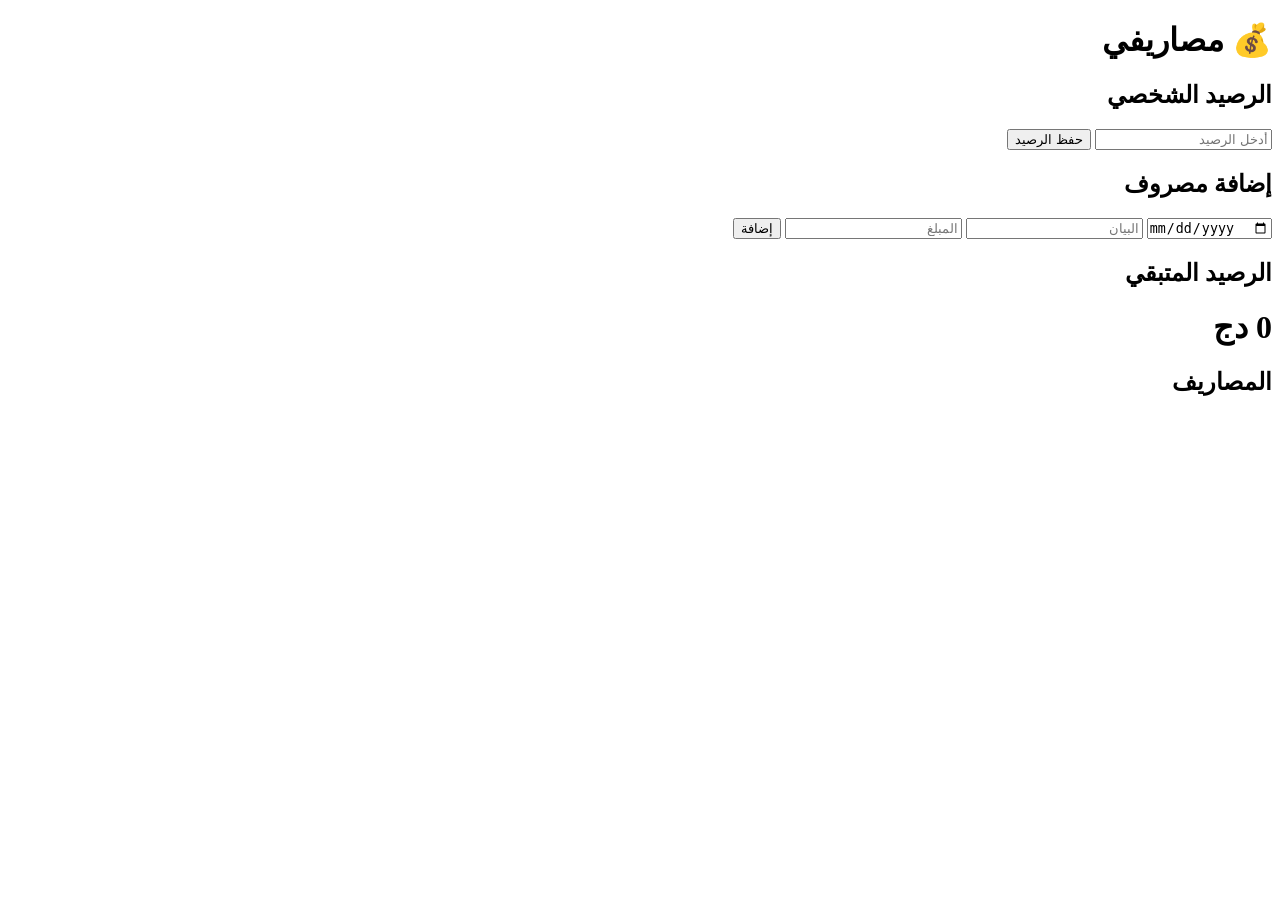
==== index.html @ 12ae0cde "Create index.html" ====
<!DOCTYPE html>
<html lang="ar" dir="rtl">
<head>
<meta charset="UTF-8">
<meta name="viewport" content="width=device-width, initial-scale=1.0">
<title>مصاريفي</title>

<link rel="stylesheet" href="style.css">
<link rel="manifest" href="manifest.json">

<meta name="theme-color" content="#007AFF">
<meta name="apple-mobile-web-app-capable" content="yes">
<meta name="apple-mobile-web-app-status-bar-style" content="default">
<meta name="apple-mobile-web-app-title" content="مصاريفي">
</head>

<body>

<div class="container">

<h1>💰 مصاريفي</h1>

<div class="card">
<h2>الرصيد الشخصي</h2>
<input id="balance" type="number" placeholder="أدخل الرصيد">
<button onclick="saveBalance()">حفظ الرصيد</button>
</div>

<div class="card">
<h2>إضافة مصروف</h2>

<input id="date" type="date">

<input id="title" type="text" placeholder="البيان">

<input id="amount" type="number" placeholder="المبلغ">

<button onclick="addExpense()">إضافة</button>
</div>

<div class="card">

<h2>الرصيد المتبقي</h2>

<h1 id="remaining">0 دج</h1>

</div>

<div class="card">

<h2>المصاريف</h2>

<div id="expenses"></div>

</div>

</div>

<script src="app.js"></script>

</body>
</html>
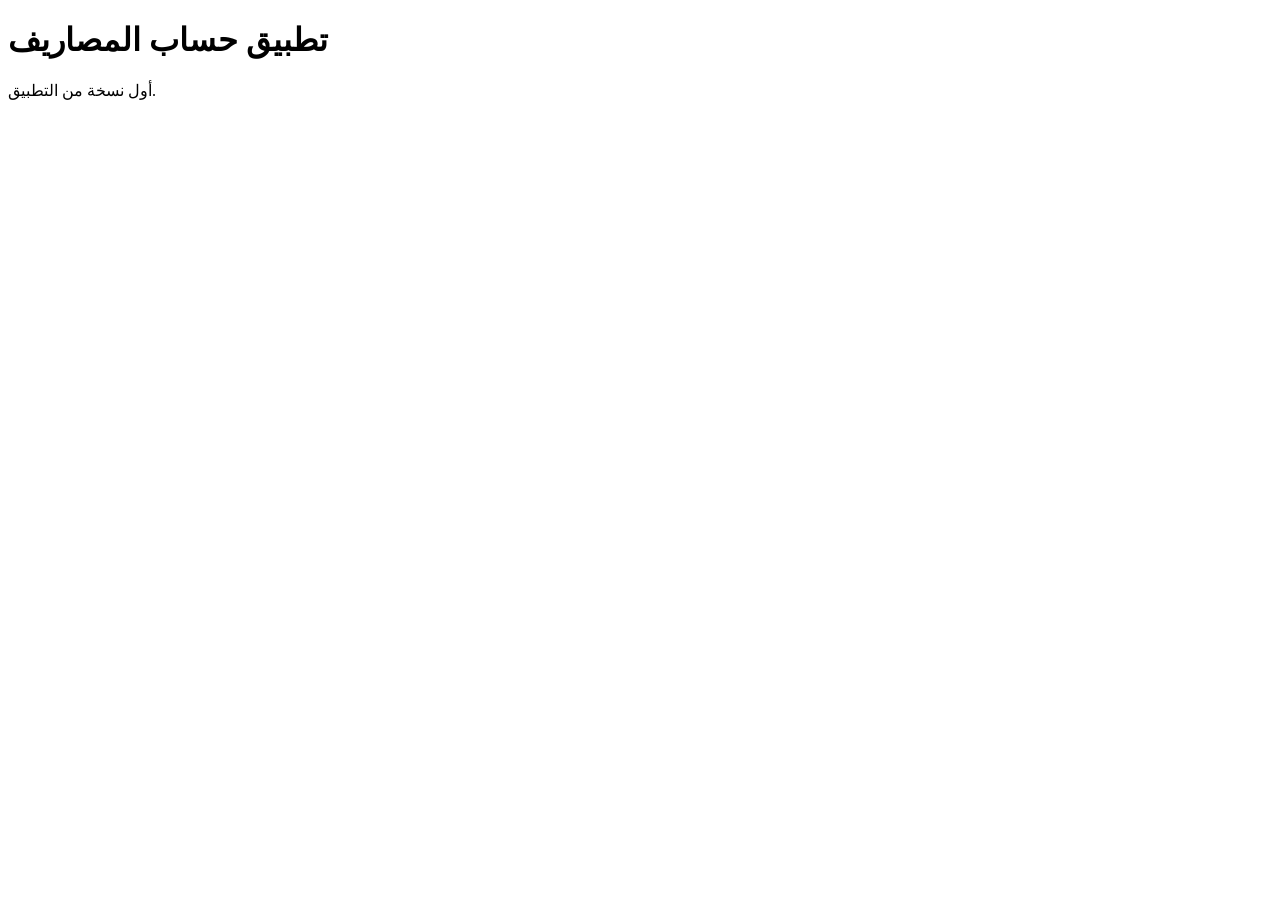
==== commit afc58960: "Create index.html" ====
--- a/index.html
+++ b/index.html
@@ -1,60 +1,18 @@
 <!DOCTYPE html>
-<html lang="ar" dir="rtl">
+<html lang="ar">
 <head>
 <meta charset="UTF-8">
 <meta name="viewport" content="width=device-width, initial-scale=1.0">
-<title>مصاريفي</title>
+<title>تطبيق حساب المصاريف</title>
 
 <link rel="stylesheet" href="style.css">
-<link rel="manifest" href="manifest.json">
-
-<meta name="theme-color" content="#007AFF">
-<meta name="apple-mobile-web-app-capable" content="yes">
-<meta name="apple-mobile-web-app-status-bar-style" content="default">
-<meta name="apple-mobile-web-app-title" content="مصاريفي">
 </head>
 
 <body>
 
-<div class="container">
+<h1>تطبيق حساب المصاريف</h1>
 
-<h1>💰 مصاريفي</h1>
-
-<div class="card">
-<h2>الرصيد الشخصي</h2>
-<input id="balance" type="number" placeholder="أدخل الرصيد">
-<button onclick="saveBalance()">حفظ الرصيد</button>
-</div>
-
-<div class="card">
-<h2>إضافة مصروف</h2>
-
-<input id="date" type="date">
-
-<input id="title" type="text" placeholder="البيان">
-
-<input id="amount" type="number" placeholder="المبلغ">
-
-<button onclick="addExpense()">إضافة</button>
-</div>
-
-<div class="card">
-
-<h2>الرصيد المتبقي</h2>
-
-<h1 id="remaining">0 دج</h1>
-
-</div>
-
-<div class="card">
-
-<h2>المصاريف</h2>
-
-<div id="expenses"></div>
-
-</div>
-
-</div>
+<p>أول نسخة من التطبيق.</p>
 
 <script src="app.js"></script>
 
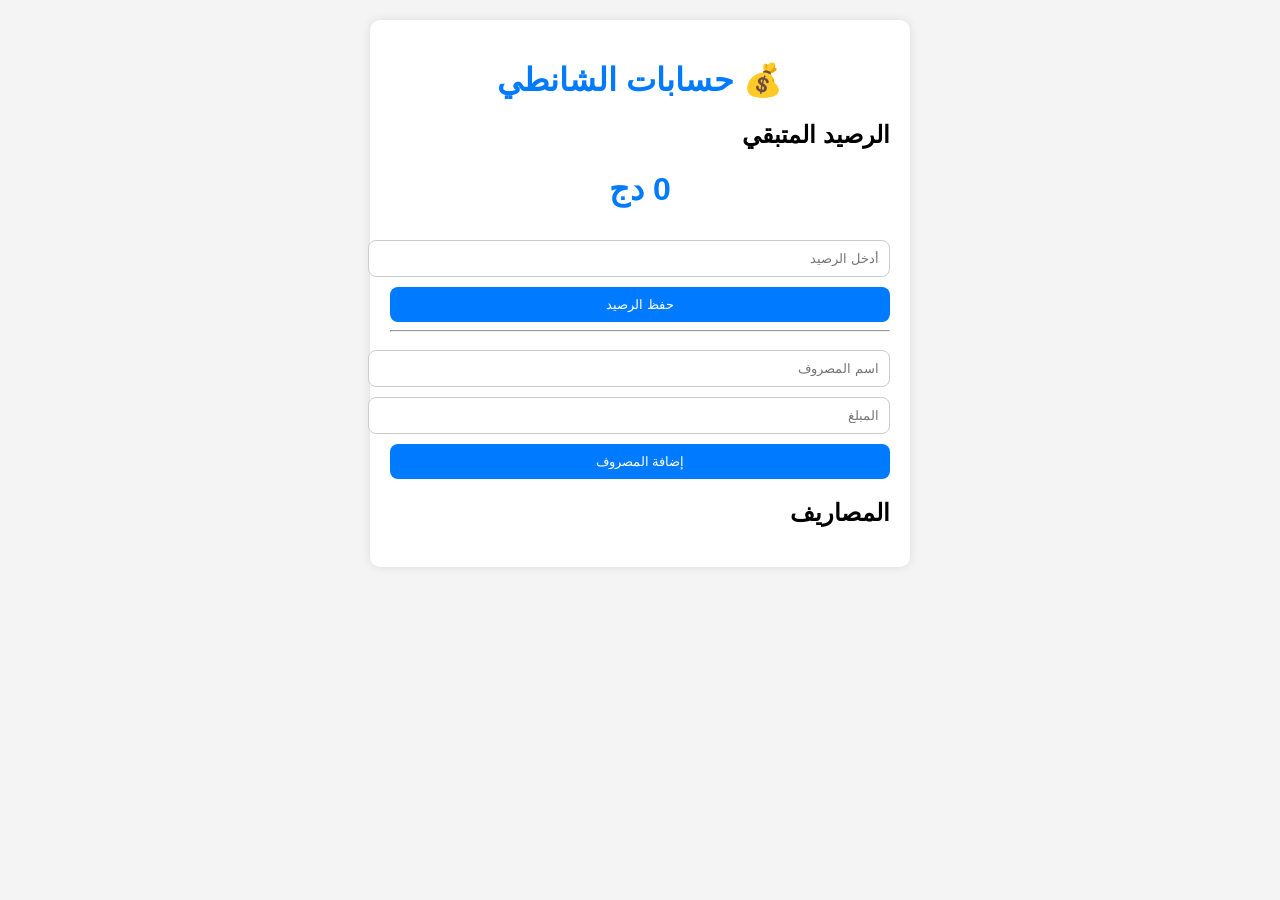
==== commit c0b0a424: "Update index.html" ====
--- a/index.html
+++ b/index.html
@@ -1,18 +1,43 @@
 <!DOCTYPE html>
-<html lang="ar">
+<html lang="ar" dir="rtl">
 <head>
 <meta charset="UTF-8">
 <meta name="viewport" content="width=device-width, initial-scale=1.0">
-<title>تطبيق حساب المصاريف</title>
+<title>حسابات الشانطي</title>
 
 <link rel="stylesheet" href="style.css">
 </head>
 
 <body>
 
-<h1>تطبيق حساب المصاريف</h1>
+<div class="container">
 
-<p>أول نسخة من التطبيق.</p>
+<h1>💰 حسابات الشانطي</h1>
+
+<h2>الرصيد المتبقي</h2>
+<h1 id="balance">0 دج</h1>
+
+<input type="number" id="amount" placeholder="أدخل الرصيد">
+
+<button id="saveBalance">
+حفظ الرصيد
+</button>
+
+<hr>
+
+<input type="text" id="expenseName" placeholder="اسم المصروف">
+
+<input type="number" id="expenseAmount" placeholder="المبلغ">
+
+<button id="addExpense">
+إضافة المصروف
+</button>
+
+<h2>المصاريف</h2>
+
+<ul id="expenseList"></ul>
+
+</div>
 
 <script src="app.js"></script>
 
--- a/style.css
+++ b/style.css
@@ -0,0 +1,38 @@
+body {
+  font-family: Arial, sans-serif;
+  background: #f4f4f4;
+  margin: 0;
+  padding: 20px;
+}
+
+h1 {
+  text-align: center;
+  color: #007bff;
+}
+
+.container {
+  background: white;
+  padding: 20px;
+  border-radius: 10px;
+  max-width: 500px;
+  margin: auto;
+  box-shadow: 0 0 10px rgba(0,0,0,.1);
+}
+
+input, select, button {
+  width: 100%;
+  padding: 10px;
+  margin-top: 10px;
+  border-radius: 8px;
+  border: 1px solid #ccc;
+}
+
+button {
+  background: #007bff;
+  color: white;
+  border: none;
+}
+
+button:hover {
+  background: #0056b3;
+}
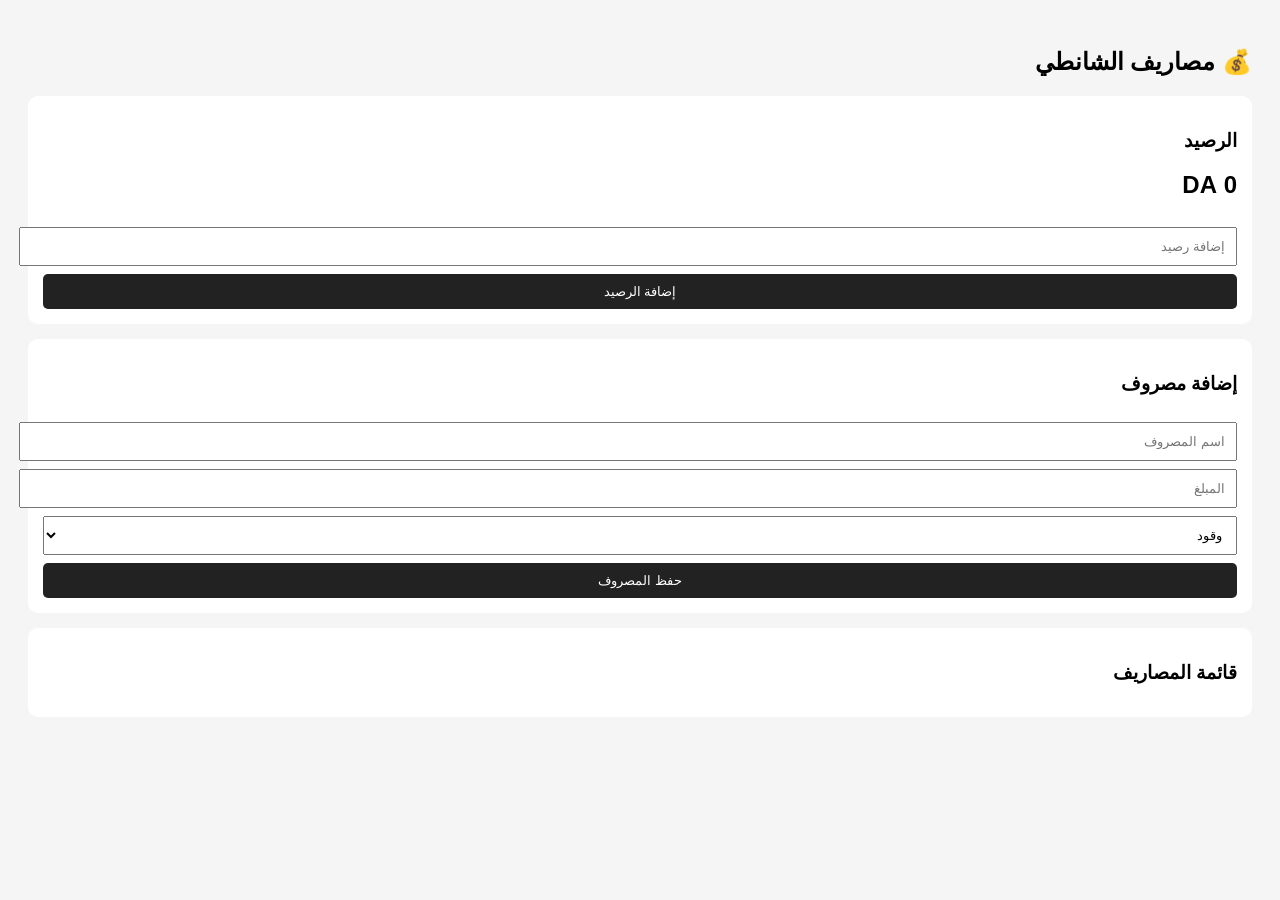
==== commit e91618d7: "Update index.html" ====
--- a/index.html
+++ b/index.html
@@ -3,41 +3,94 @@
 <head>
 <meta charset="UTF-8">
 <meta name="viewport" content="width=device-width, initial-scale=1.0">
-<title>حسابات الشانطي</title>
+<title>مصاريف الشانطي</title>
 
-<link rel="stylesheet" href="style.css">
+<style>
+body {
+  font-family: Arial;
+  padding: 20px;
+  background:#f5f5f5;
+}
+
+.box {
+  background:white;
+  padding:15px;
+  margin-bottom:15px;
+  border-radius:10px;
+}
+
+input, select, button {
+  width:100%;
+  padding:10px;
+  margin-top:8px;
+}
+
+button {
+  background:#222;
+  color:white;
+  border:none;
+  border-radius:5px;
+}
+
+.expense {
+  border-bottom:1px solid #ddd;
+  padding:10px;
+}
+</style>
+
 </head>
 
 <body>
 
-<div class="container">
+<h2>💰 مصاريف الشانطي</h2>
 
-<h1>💰 حسابات الشانطي</h1>
+<div class="box">
+<h3>الرصيد</h3>
+<h2 id="balance">0 DA</h2>
 
-<h2>الرصيد المتبقي</h2>
-<h1 id="balance">0 دج</h1>
+<input id="balanceInput" type="number" placeholder="إضافة رصيد">
+<button onclick="addBalance(document.getElementById('balanceInput').value)">
+إضافة الرصيد
+</button>
+</div>
 
-<input type="number" id="amount" placeholder="أدخل الرصيد">
 
-<button id="saveBalance">
-حفظ الرصيد
+<div class="box">
+
+<h3>إضافة مصروف</h3>
+
+<input id="expenseName" placeholder="اسم المصروف">
+
+<input id="expenseAmount" type="number" placeholder="المبلغ">
+
+<select id="expenseCategory">
+<option>وقود</option>
+<option>أكل</option>
+<option>مواد</option>
+<option>أجور</option>
+<option>أخرى</option>
+</select>
+
+<button onclick="
+addExpense(
+document.getElementById('expenseName').value,
+document.getElementById('expenseAmount').value,
+document.getElementById('expenseCategory').value
+)">
+حفظ المصروف
 </button>
 
-<hr>
+</div>
 
-<input type="text" id="expenseName" placeholder="اسم المصروف">
 
-<input type="number" id="expenseAmount" placeholder="المبلغ">
+<div class="box">
 
-<button id="addExpense">
-إضافة المصروف
-</button>
+<h3>قائمة المصاريف</h3>
 
-<h2>المصاريف</h2>
-
-<ul id="expenseList"></ul>
+<div id="expenseList"></div>
 
 </div>
+
 
 <script src="app.js"></script>
 
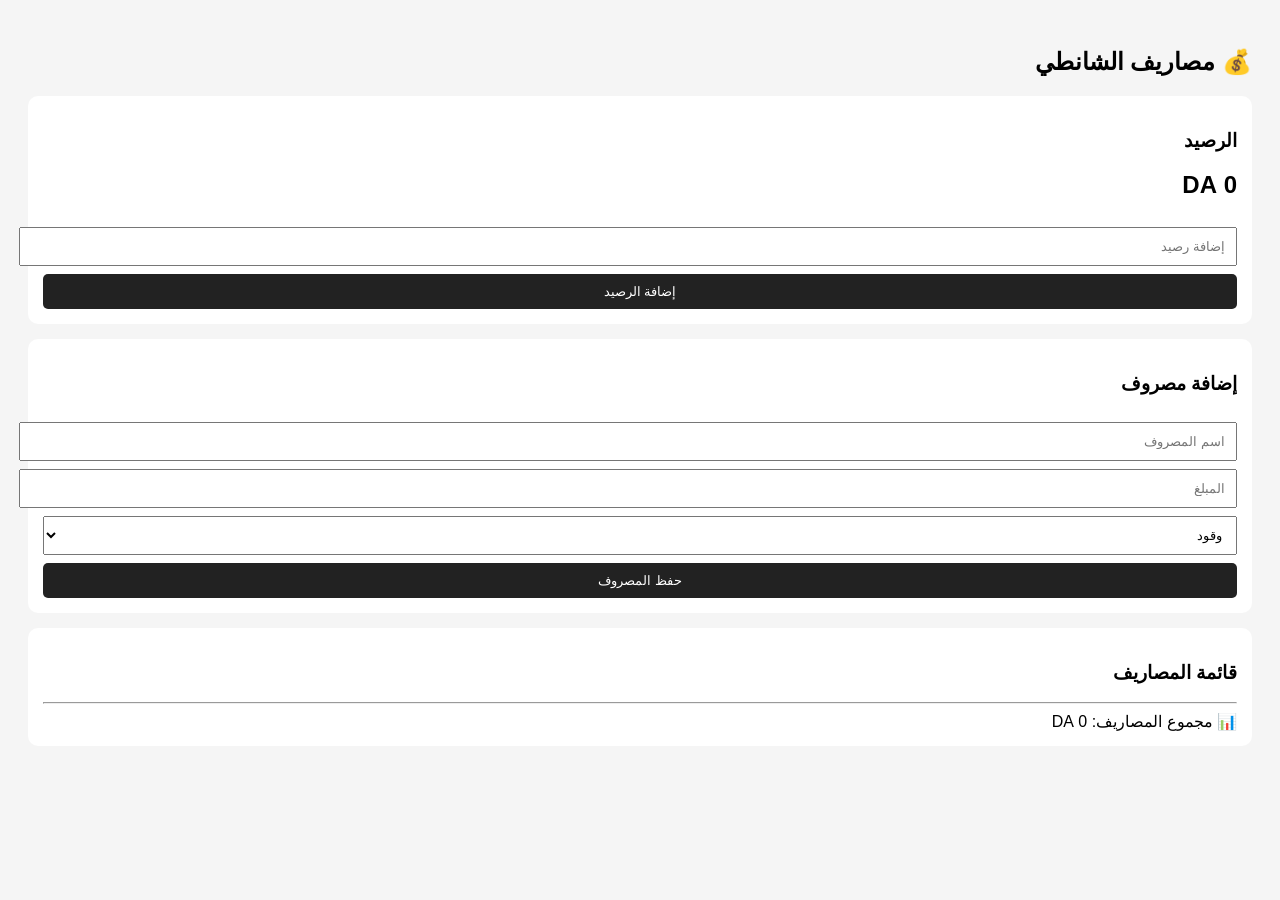
==== commit 98f9bc73: "Update index.html" ====
--- a/index.html
+++ b/index.html
@@ -87,6 +87,8 @@
 
 <h3>قائمة المصاريف</h3>
 
+<div id="totalExpense"></div>
+
 <div id="expenseList"></div>
 
 </div>
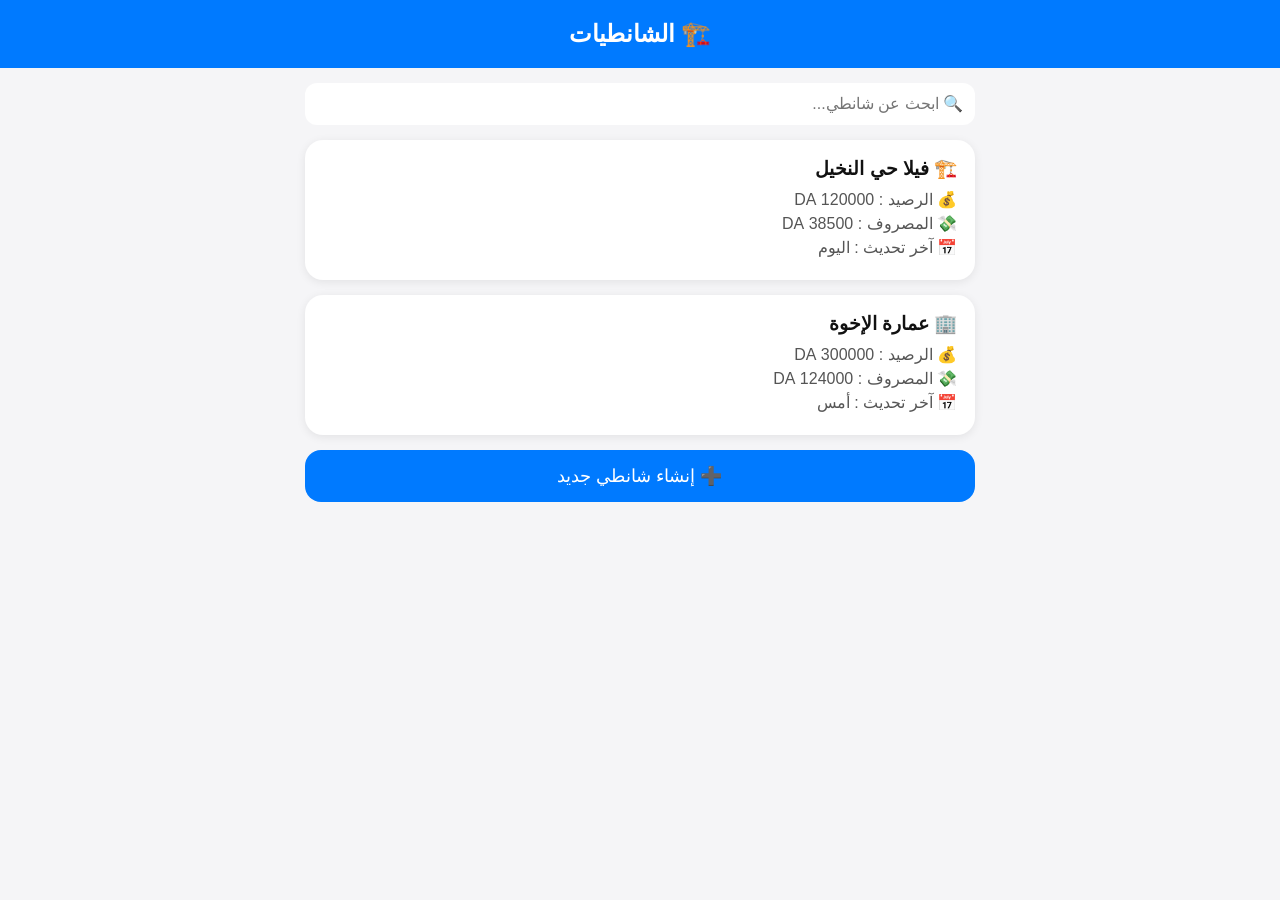
==== commit b08f0493: "Update index.html" ====
--- a/index.html
+++ b/index.html
@@ -1,100 +1,68 @@
 <!DOCTYPE html>
 <html lang="ar" dir="rtl">
+
 <head>
 <meta charset="UTF-8">
 <meta name="viewport" content="width=device-width, initial-scale=1.0">
-<title>مصاريف الشانطي</title>
 
-<style>
-body {
-  font-family: Arial;
-  padding: 20px;
-  background:#f5f5f5;
-}
+<title>إدارة الشانطيات</title>
 
-.box {
-  background:white;
-  padding:15px;
-  margin-bottom:15px;
-  border-radius:10px;
-}
-
-input, select, button {
-  width:100%;
-  padding:10px;
-  margin-top:8px;
-}
-
-button {
-  background:#222;
-  color:white;
-  border:none;
-  border-radius:5px;
-}
-
-.expense {
-  border-bottom:1px solid #ddd;
-  padding:10px;
-}
-</style>
+<link rel="stylesheet" href="style.css">
 
 </head>
 
 <body>
 
-<h2>💰 مصاريف الشانطي</h2>
-
-<div class="box">
-<h3>الرصيد</h3>
-<h2 id="balance">0 DA</h2>
-
-<input id="balanceInput" type="number" placeholder="إضافة رصيد">
-<button onclick="addBalance(document.getElementById('balanceInput').value)">
-إضافة الرصيد
-</button>
+<div class="header">
+🏗️ الشانطيات
 </div>
 
+<div class="container">
 
-<div class="box">
+<input
+type="text"
+class="search"
+placeholder="🔍 ابحث عن شانطي..."
+id="search">
 
-<h3>إضافة مصروف</h3>
+<div id="projects">
 
-<input id="expenseName" placeholder="اسم المصروف">
+<div class="card">
 
-<input id="expenseAmount" type="number" placeholder="المبلغ">
+<h3>🏗️ فيلا حي النخيل</h3>
 
-<select id="expenseCategory">
-<option>وقود</option>
-<option>أكل</option>
-<option>مواد</option>
-<option>أجور</option>
-<option>أخرى</option>
-</select>
+<p>💰 الرصيد : 120000 DA</p>
 
-<button onclick="
-addExpense(
-document.getElementById('expenseName').value,
-document.getElementById('expenseAmount').value,
-document.getElementById('expenseCategory').value
-)">
-حفظ المصروف
+<p>💸 المصروف : 38500 DA</p>
+
+<p>📅 آخر تحديث : اليوم</p>
+
+</div>
+
+<div class="card">
+
+<h3>🏢 عمارة الإخوة</h3>
+
+<p>💰 الرصيد : 300000 DA</p>
+
+<p>💸 المصروف : 124000 DA</p>
+
+<p>📅 آخر تحديث : أمس</p>
+
+</div>
+
+</div>
+
+<button class="addBtn">
+
+➕ إنشاء شانطي جديد
+
 </button>
 
 </div>
 
-
-<div class="box">
-
-<h3>قائمة المصاريف</h3>
-
-<div id="totalExpense"></div>
-
-<div id="expenseList"></div>
-
-</div>
-
-
 <script src="app.js"></script>
 
 </body>
+
 </html>
--- a/style.css
+++ b/style.css
@@ -0,0 +1,64 @@
+*{
+    margin:0;
+    padding:0;
+    box-sizing:border-box;
+    font-family:Arial,sans-serif;
+}
+
+body{
+    background:#f5f5f7;
+    color:#111;
+}
+
+.header{
+    background:#007AFF;
+    color:white;
+    padding:20px;
+    text-align:center;
+    font-size:24px;
+    font-weight:bold;
+}
+
+.container{
+    max-width:700px;
+    margin:auto;
+    padding:15px;
+}
+
+.search{
+    width:100%;
+    padding:12px;
+    border:none;
+    border-radius:12px;
+    margin-bottom:15px;
+    font-size:16px;
+}
+
+.card{
+    background:white;
+    border-radius:18px;
+    padding:18px;
+    margin-bottom:15px;
+    box-shadow:0 2px 10px rgba(0,0,0,.08);
+    cursor:pointer;
+}
+
+.card h3{
+    margin-bottom:10px;
+}
+
+.card p{
+    margin:5px 0;
+    color:#555;
+}
+
+.addBtn{
+    width:100%;
+    padding:15px;
+    border:none;
+    border-radius:16px;
+    background:#007AFF;
+    color:white;
+    font-size:18px;
+    cursor:pointer;
+}
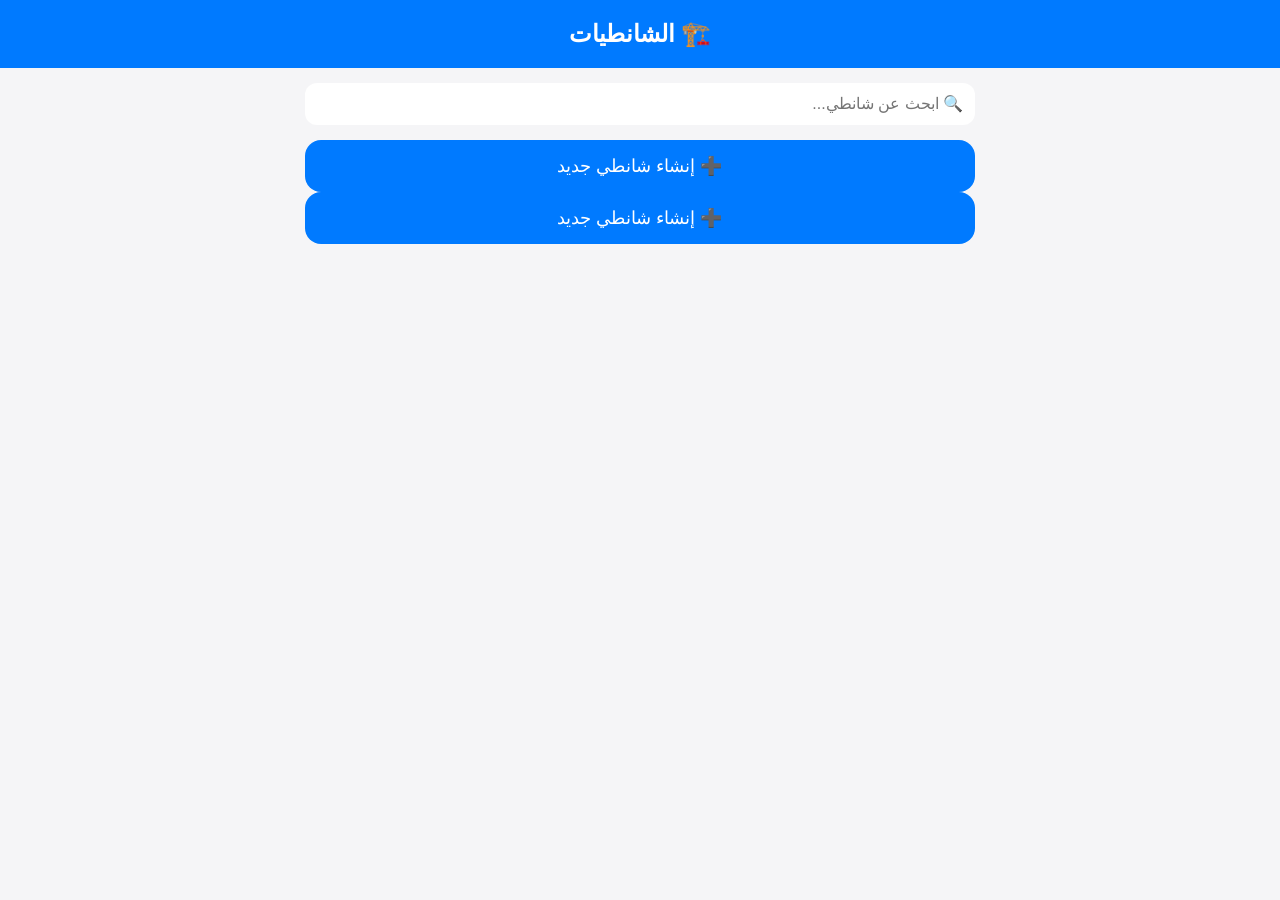
==== commit 99f4da6f: "Update index.html" ====
--- a/index.html
+++ b/index.html
@@ -25,33 +25,11 @@
 placeholder="🔍 ابحث عن شانطي..."
 id="search">
 
-<div id="projects">
+<div id="projects"></div>
 
-<div class="card">
-
-<h3>🏗️ فيلا حي النخيل</h3>
-
-<p>💰 الرصيد : 120000 DA</p>
-
-<p>💸 المصروف : 38500 DA</p>
-
-<p>📅 آخر تحديث : اليوم</p>
-
-</div>
-
-<div class="card">
-
-<h3>🏢 عمارة الإخوة</h3>
-
-<p>💰 الرصيد : 300000 DA</p>
-
-<p>💸 المصروف : 124000 DA</p>
-
-<p>📅 آخر تحديث : أمس</p>
-
-</div>
-
-</div>
+<button class="addBtn" onclick="newProject()">
+➕ إنشاء شانطي جديد
+</button>
 
 <button class="addBtn">
 
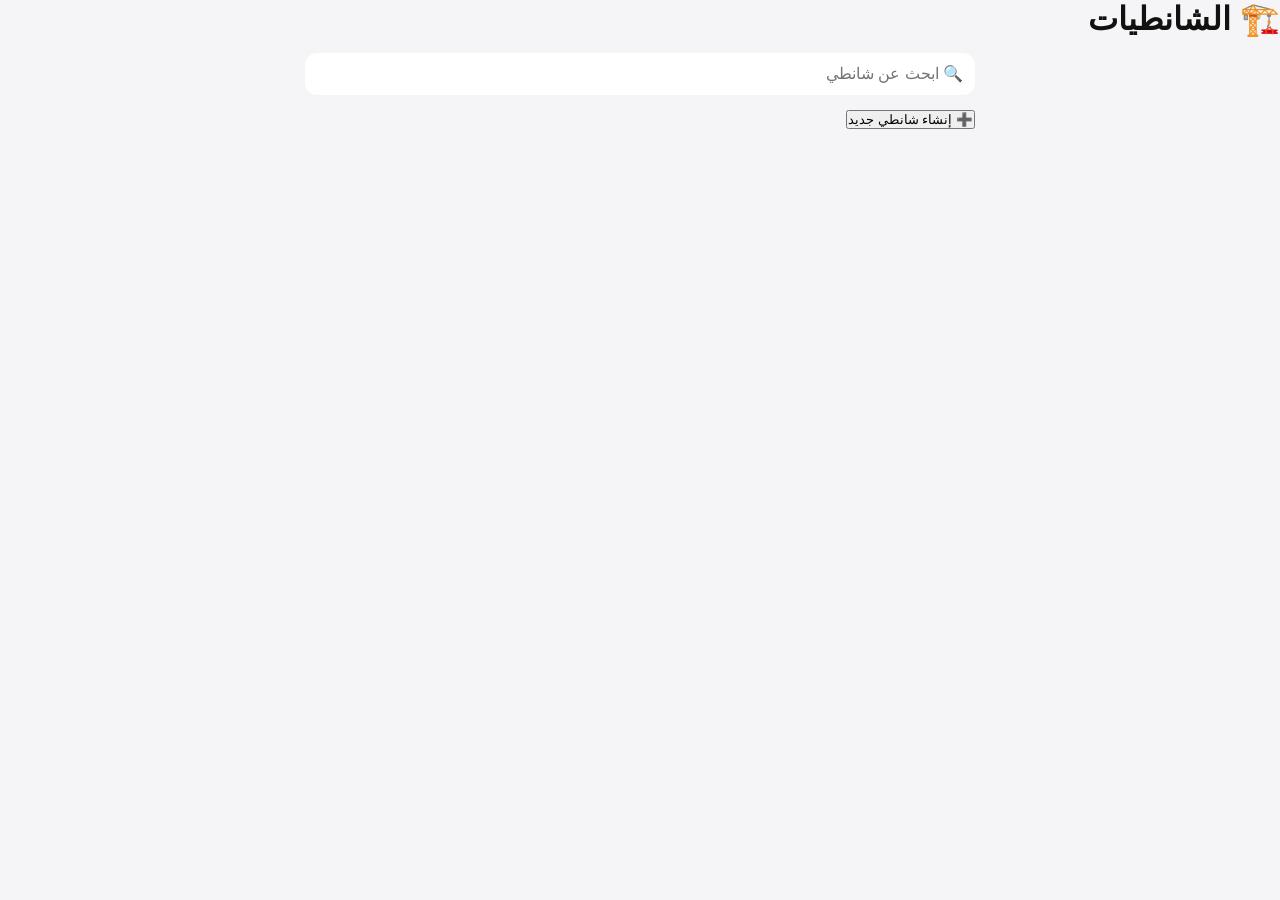
==== commit e0add951: "Update index.html" ====
--- a/index.html
+++ b/index.html
@@ -1,46 +1,39 @@
 <!DOCTYPE html>
 <html lang="ar" dir="rtl">
-
 <head>
 <meta charset="UTF-8">
 <meta name="viewport" content="width=device-width, initial-scale=1.0">
 
-<title>إدارة الشانطيات</title>
+<title>Chantier Pro</title>
 
 <link rel="stylesheet" href="style.css">
-
 </head>
 
 <body>
 
-<div class="header">
-🏗️ الشانطيات
-</div>
+<header class="topbar">
+    <h1>🏗️ الشانطيات</h1>
+</header>
 
 <div class="container">
 
-<input
-type="text"
-class="search"
-placeholder="🔍 ابحث عن شانطي..."
-id="search">
+    <input
+        id="search"
+        class="search"
+        type="text"
+        placeholder="🔍 ابحث عن شانطي">
 
-<div id="projects"></div>
+    <div id="projects">
 
-<button class="addBtn" onclick="newProject()">
-➕ إنشاء شانطي جديد
-</button>
+    </div>
 
-<button class="addBtn">
-
-➕ إنشاء شانطي جديد
-
-</button>
+    <button id="addProject">
+        ➕ إنشاء شانطي جديد
+    </button>
 
 </div>
 
 <script src="app.js"></script>
 
 </body>
-
 </html>
